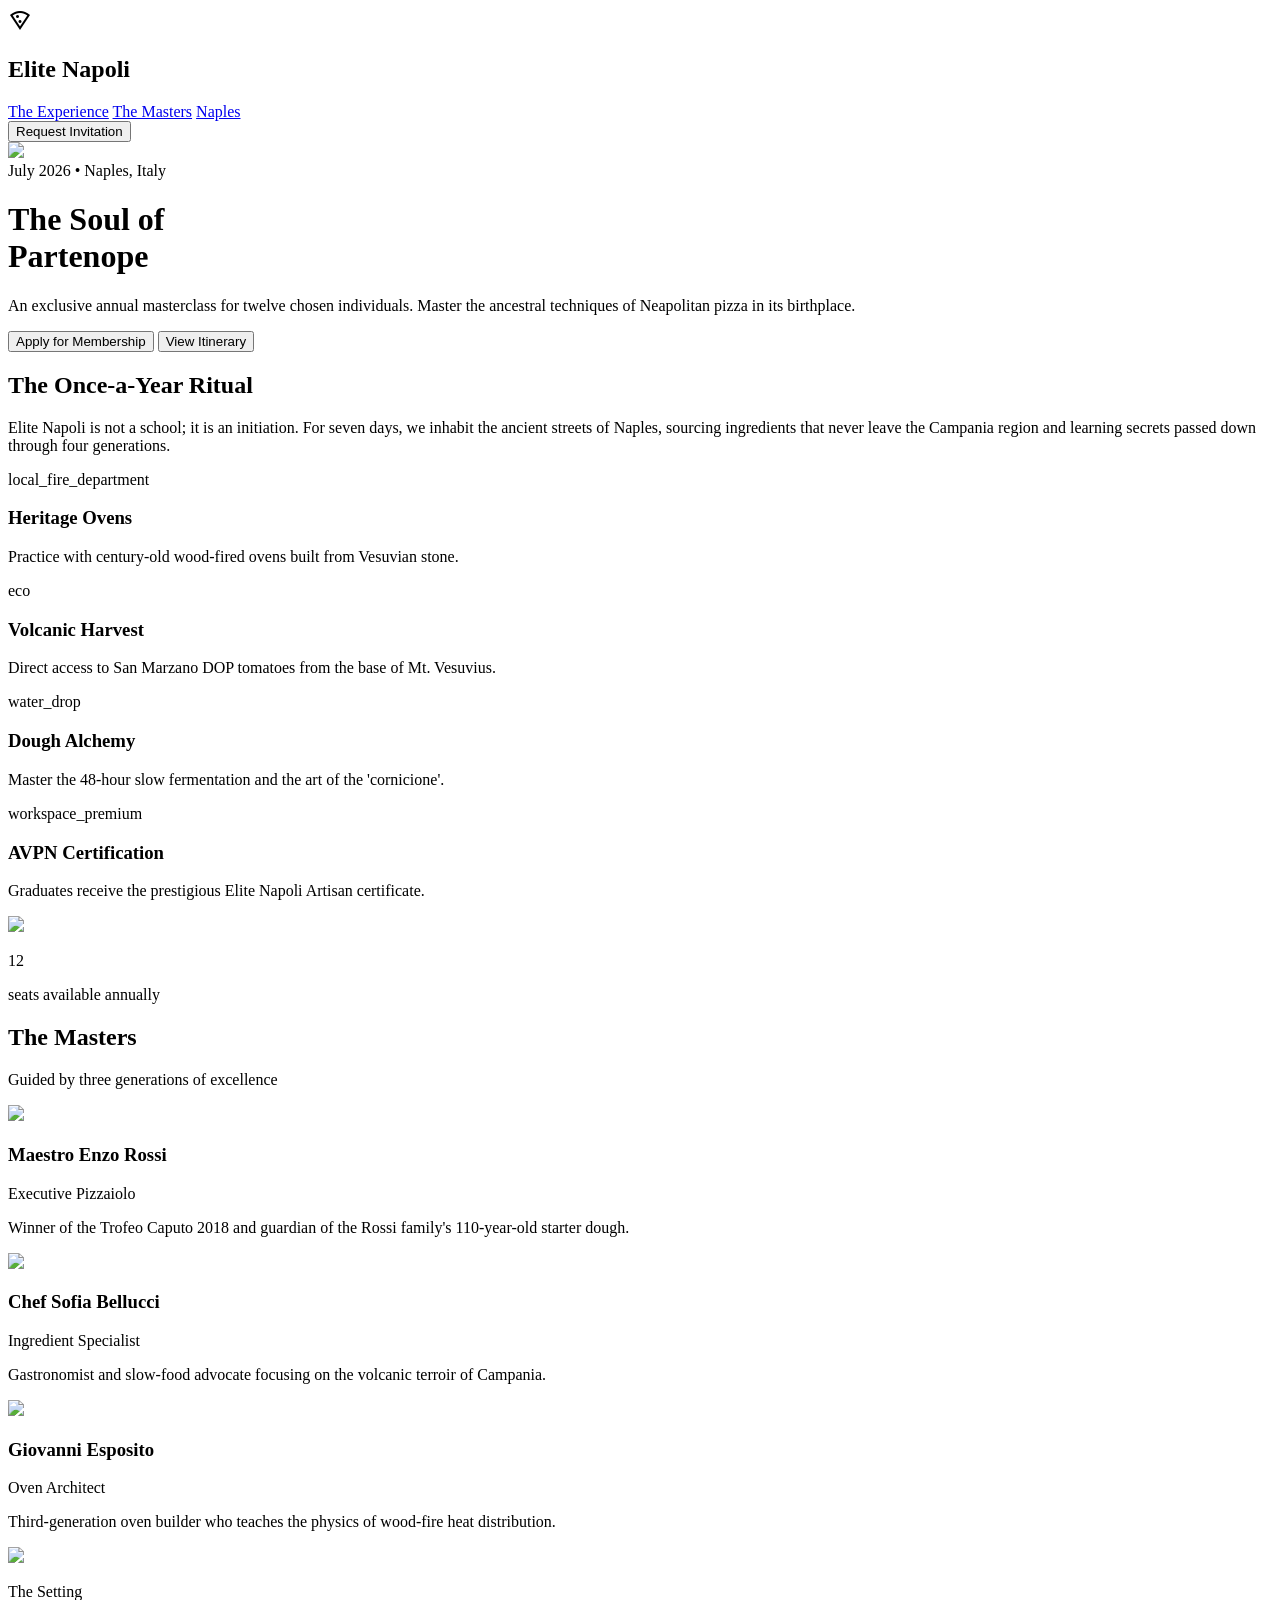
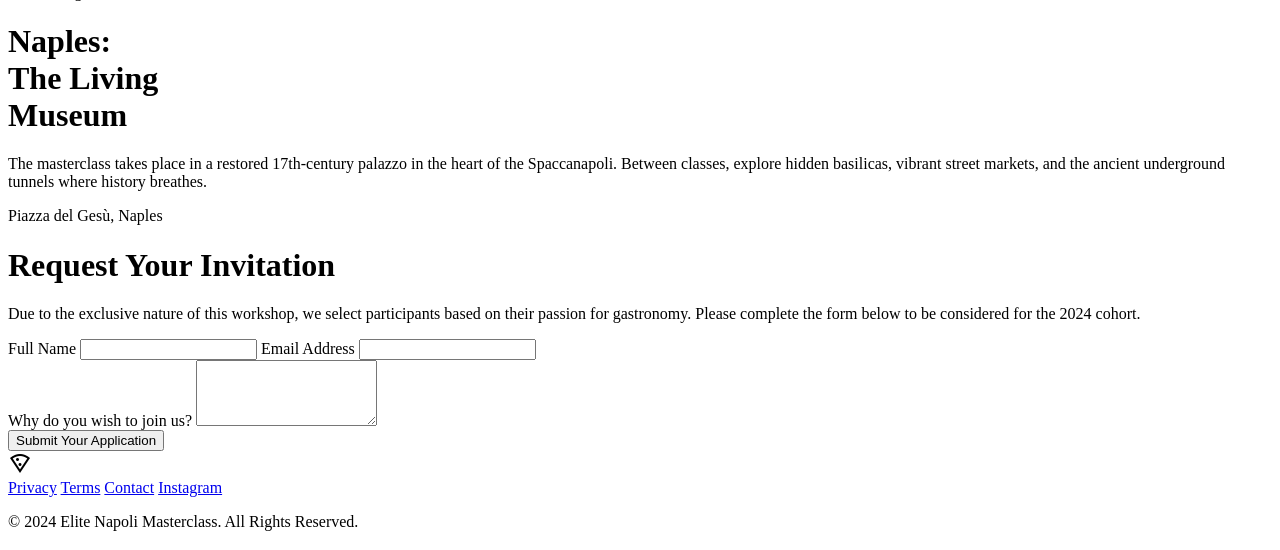
==== pizzeria.html @ 74c4435c "Added basic HTML file" ====
<!DOCTYPE html>
<html>
<head><title>Elite Napoli Pizza</title>
<link href="https://fonts.googleapis.com/css2?family=Material+Symbols+Outlined:wght@100..700,0..1&amp;display=swap" rel="stylesheet"/>
<link href="https://fonts.googleapis.com/css2?family=Material+Symbols+Outlined:wght,FILL@100..700,0..1&amp;display=swap" rel="stylesheet"/>
</head>
<header>
<footer>
<span class="material-symbols-outlined text-2xl">local_pizza</span>
<h2>Elite Napoli</h2>

<nav>
<a class="text-sm font-semibold hover:text-primary transition-colors uppercase tracking-widest" href="#experience" >The Experience</a> 
<a class="text-sm font-semibold hover:text-primary transition-colors uppercase tracking-widest" href="#masters" >The Masters</a> 
<a class="text-sm font-semibold hover:text-primary transition-colors uppercase tracking-widest" href="#setting" >Naples</a> 
</nav>


<button>Request Invitation</button>
</header>
<img src="https://caressette.sphdigital.com.sg/image/thepeak/5f2c5a5eecf59570f1ec33eb630f71c316153864bf2e206350537846d3c1f8c2?w=660&q=85"/> <!--alt="image of pizza"--> 
<br>
<span class="inline-block px-4 py-1 mb-6 border border-white/30 rounded-full text-white text-[10px] font-bold uppercase tracking-[0.3em] backdrop-blur-sm">July 2026 • Naples, Italy</span>

<h1>The Soul of <br> Partenope</h1>

<p>An exclusive annual masterclass for twelve chosen individuals. Master the ancestral techniques of Neapolitan pizza in its birthplace.</p>

<button>Apply for Membership</button> <button>View Itinerary</button>

<h2>The Once-a-Year Ritual</h2>

<p>Elite Napoli is not a school; it is an initiation. 
For seven days, we inhabit the ancient streets of Naples, 
sourcing ingredients that never leave the Campania region 
and learning secrets passed down through four generations.</p>
local_fire_department

<h3>Heritage Ovens</h3>
<p>Practice with century-old wood-fired ovens built from Vesuvian stone.</p>
eco

<h3>Volcanic Harvest</h3>
<p>Direct access to San Marzano DOP tomatoes from the base of Mt. Vesuvius.</p>
water_drop

<h3>Dough Alchemy</h3>
<p>Master the 48-hour slow fermentation and the art of the 'cornicione'.</p>
 workspace_premium
 
<h3>AVPN Certification</h3>
<p>Graduates receive the prestigious Elite Napoli Artisan certificate.</p>
 
 <img src="hehh.kdka"/>
 
 <p>12</p> 
 <p>seats available annually</p>

<div id="masters">
<h2>The Masters</h2>
<p>Guided by three generations of excellence</p>
<img src="hehh.kdka"/>

<h3>Maestro Enzo Rossi</h3>
<p>Executive Pizzaiolo</p>
<p>Winner of the Trofeo Caputo 2018 and guardian of the Rossi family's 110-year-old starter dough.</p>
<img src="hehh.kdka"/>

<h3>Chef Sofia Bellucci</h3>
<p>Ingredient Specialist</p>
<p>Gastronomist and slow-food advocate focusing on the volcanic terroir of Campania.</p>
<img src="hehh.kdka"/>

<h3>Giovanni Esposito</h3>
<p>Oven Architect</p>
<p>Third-generation oven builder who teaches the physics of wood-fire heat distribution.</p>
<img src="hehh.kdka"/>
</div>

<div id="setting">
<p>The Setting</p>
<h1>Naples: <br> The Living <br> Museum</h1>
<p>The masterclass takes place in a restored 17th-century palazzo in the heart of the Spaccanapoli. 
Between classes, explore hidden basilicas, vibrant street markets, and the ancient underground tunnels 
where history breathes.</p>
<span>Piazza del Gesù, Naples</span>

</div>

<div id="invite">
<h1>Request Your Invitation</h1>
<p>Due to the exclusive nature of this workshop, we select participants based on their passion for gastronomy. 
Please complete the form below to be considered for the 2024 cohort.</p>

<label>Full Name</label>
<input type="text">

<label>Email Address</label>
<input type="email">
<br>
<label>Why do you wish to join us?</label>
<textarea rows="4"></textarea>
<br>
<button type="submit" >Submit Your Application</button>
</div>

<footer>
<span class="material-symbols-outlined text-2xl">local_pizza</span>
<div class="flex gap-8 text-xs font-bold uppercase tracking-widest">
<a class="hover:text-primary transition-colors" href="#">Privacy</a>
<a class="hover:text-primary transition-colors" href="#">Terms</a>
<a class="hover:text-primary transition-colors" href="#">Contact</a>
<a class="hover:text-primary transition-colors" href="#">Instagram</a>
</div>
<p class="text-[10px] uppercase tracking-[0.2em]">© 2024 Elite Napoli Masterclass. All Rights Reserved.</p>
</footer>

<h3></h3>
<p></p>
 
<h3></h3>
<p></p>
 
</html>
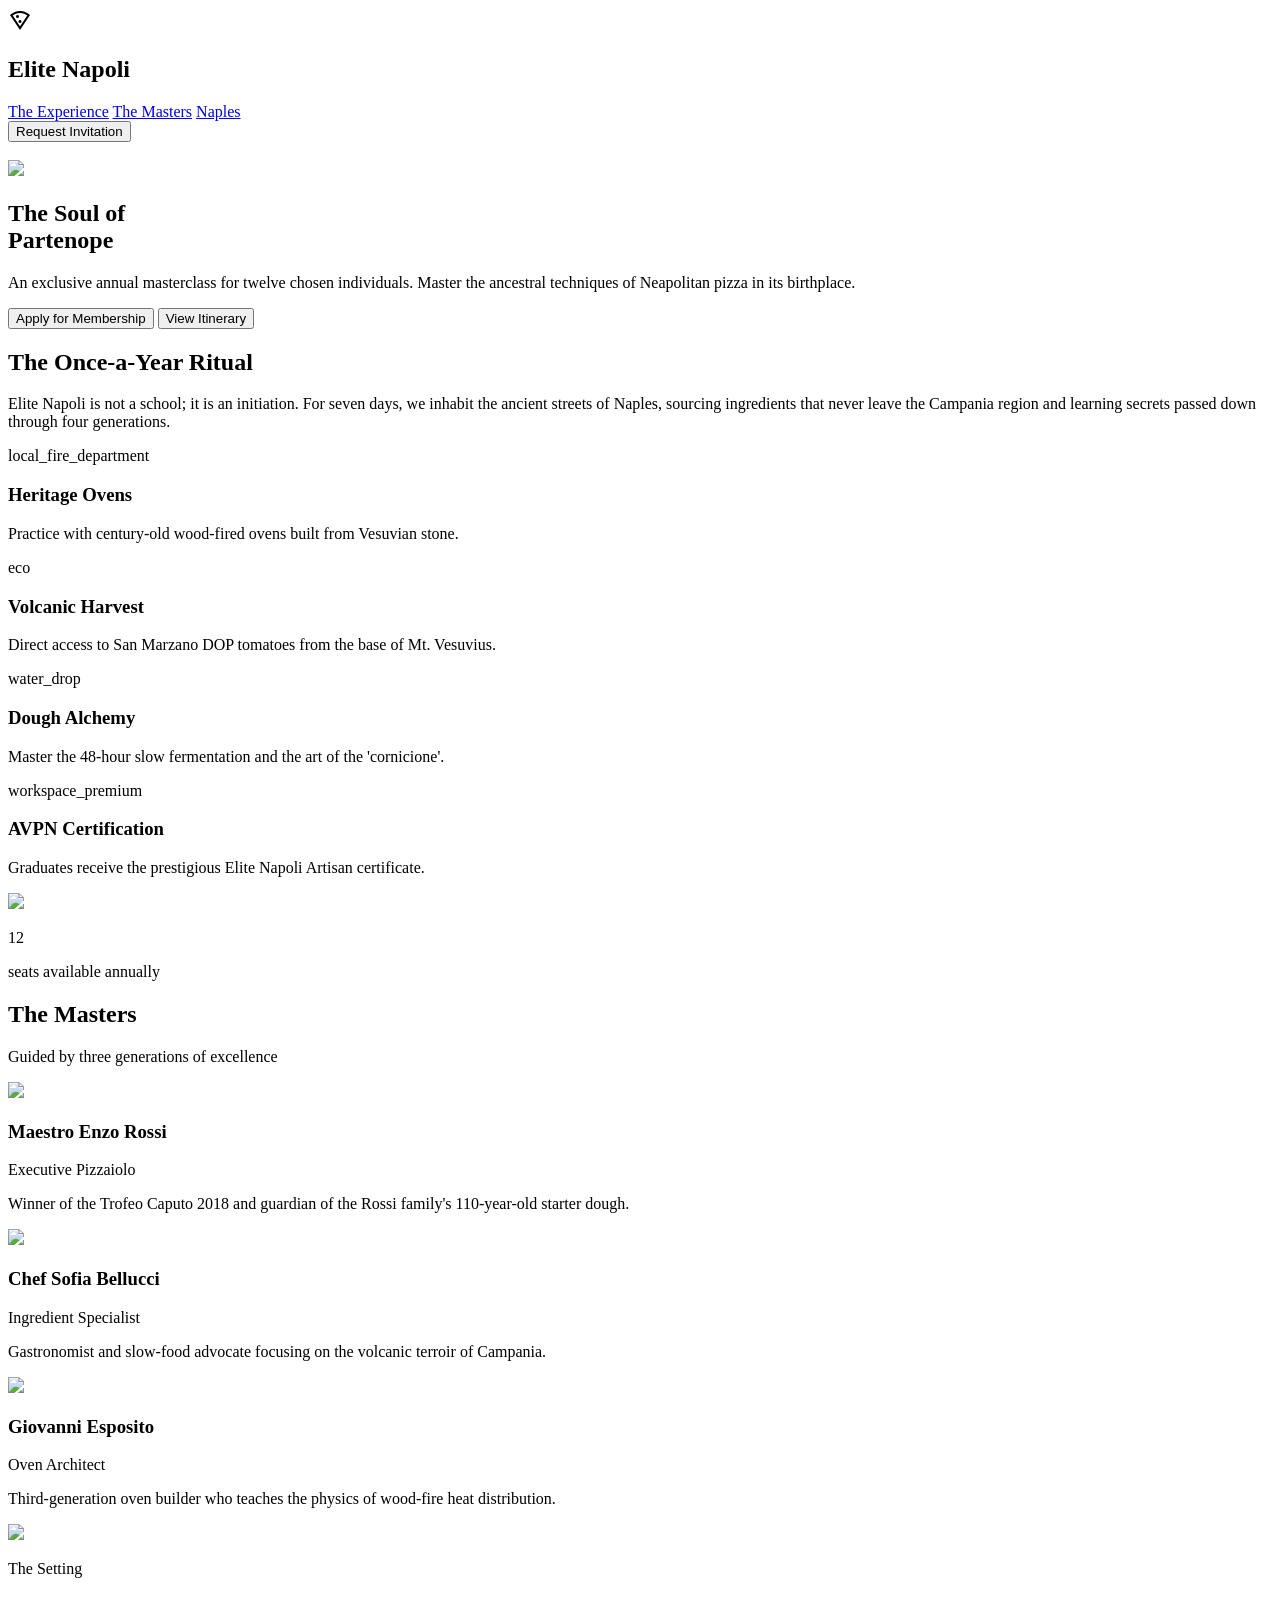
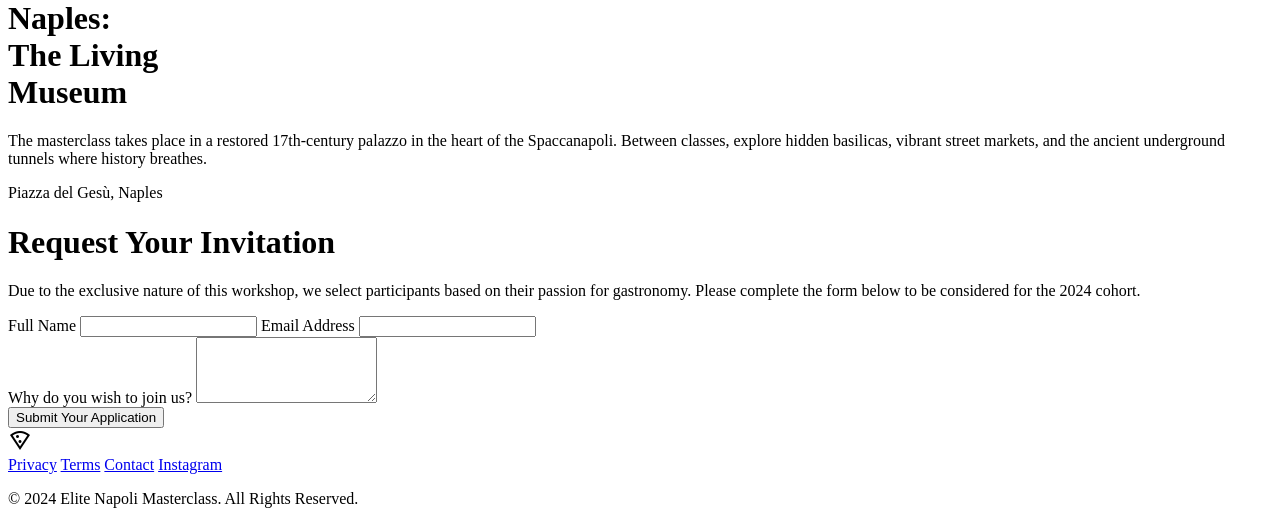
==== commit 3a582d43: "Refactor pizzeria.html for better structure Updated HTML structure and improved formatting." ====
--- a/pizzeria.html
+++ b/pizzeria.html
@@ -1,33 +1,41 @@
 <!DOCTYPE html>
 <html>
-<head><title>Elite Napoli Pizza</title>
-<link href="https://fonts.googleapis.com/css2?family=Material+Symbols+Outlined:wght@100..700,0..1&amp;display=swap" rel="stylesheet"/>
-<link href="https://fonts.googleapis.com/css2?family=Material+Symbols+Outlined:wght,FILL@100..700,0..1&amp;display=swap" rel="stylesheet"/>
+<head>
+ <title>Elite Napoli Pizza</title>
+ <meta charset="UTF-8" />
+ <link href="https://fonts.googleapis.com/css2?family=Material+Symbols+Outlined:wght@100..700,0..1&amp;display=swap" rel="stylesheet"/>
+ <link href="https://fonts.googleapis.com/css2?family=Material+Symbols+Outlined:wght,FILL@100..700,0..1&amp;display=swap" rel="stylesheet"/>
+ <!-- <script src="https://cdn.tailwindcss.com"></script> -->
 </head>
-<header>
-<footer>
+<header class="header">
+ <div class="logo">
 <span class="material-symbols-outlined text-2xl">local_pizza</span>
 <h2>Elite Napoli</h2>
-
-<nav>
-<a class="text-sm font-semibold hover:text-primary transition-colors uppercase tracking-widest" href="#experience" >The Experience</a> 
-<a class="text-sm font-semibold hover:text-primary transition-colors uppercase tracking-widest" href="#masters" >The Masters</a> 
-<a class="text-sm font-semibold hover:text-primary transition-colors uppercase tracking-widest" href="#setting" >Naples</a> 
+</div>
+ 
+<nav class="nav">
+<a href="#experience" >The Experience</a> 
+<a href="#masters" >The Masters</a> 
+<a href="#setting" >Naples</a> 
 </nav>
 
 
-<button>Request Invitation</button>
+<button class="btn-primary">Request Invitation</button>
 </header>
-<img src="https://caressette.sphdigital.com.sg/image/thepeak/5f2c5a5eecf59570f1ec33eb630f71c316153864bf2e206350537846d3c1f8c2?w=660&q=85"/> <!--alt="image of pizza"--> 
 <br>
-<span class="inline-block px-4 py-1 mb-6 border border-white/30 rounded-full text-white text-[10px] font-bold uppercase tracking-[0.3em] backdrop-blur-sm">July 2026 • Naples, Italy</span>
 
+ <section class="hero">
+ <div class="hero-overlay"></div>
+  <img src="pizza.jpg" class="hero-img">
+
+<div class="hero-content">  
 <h1>The Soul of <br> Partenope</h1>
+<p>An exclusive annual masterclass for twelve chosen individuals. Master the ancestral techniques of Neapolitan pizza in its birthplace.</p>
+<button>Apply for Membership</button> <button>View Itinerary</button>
+</div>
+</section>
 
-<p>An exclusive annual masterclass for twelve chosen individuals. Master the ancestral techniques of Neapolitan pizza in its birthplace.</p>
-
-<button>Apply for Membership</button> <button>View Itinerary</button>
-
+ 
 <h2>The Once-a-Year Ritual</h2>
 
 <p>Elite Napoli is not a school; it is an initiation. 
@@ -106,13 +114,13 @@
 
 <footer>
 <span class="material-symbols-outlined text-2xl">local_pizza</span>
-<div class="flex gap-8 text-xs font-bold uppercase tracking-widest">
-<a class="hover:text-primary transition-colors" href="#">Privacy</a>
-<a class="hover:text-primary transition-colors" href="#">Terms</a>
-<a class="hover:text-primary transition-colors" href="#">Contact</a>
-<a class="hover:text-primary transition-colors" href="#">Instagram</a>
+<div>
+<a href="#">Privacy</a>
+<a href="#">Terms</a>
+<a href="#">Contact</a>
+<a href="#">Instagram</a>
 </div>
-<p class="text-[10px] uppercase tracking-[0.2em]">© 2024 Elite Napoli Masterclass. All Rights Reserved.</p>
+<p> © 2024 Elite Napoli Masterclass. All Rights Reserved.</p>
 </footer>
 
 <h3></h3>
@@ -121,4 +129,5 @@
 <h3></h3>
 <p></p>
  
-</html>+
+</html>
